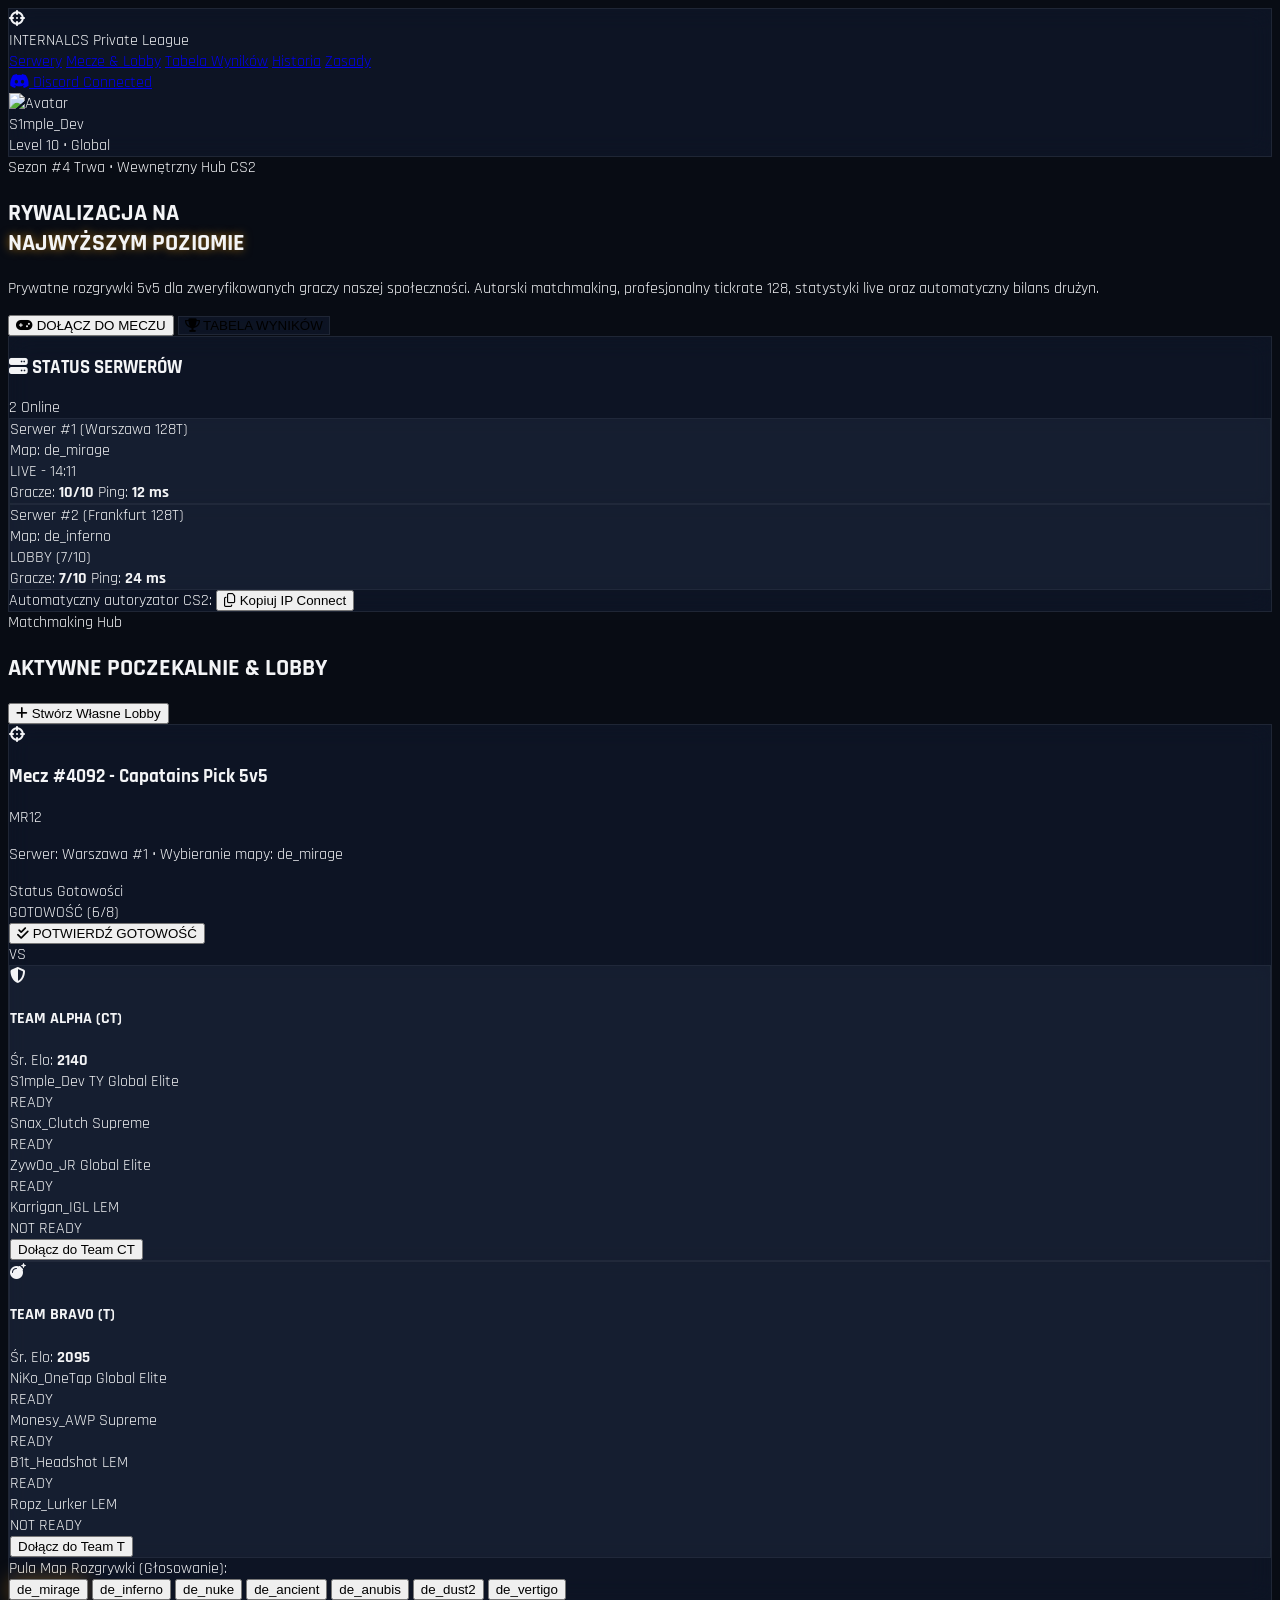
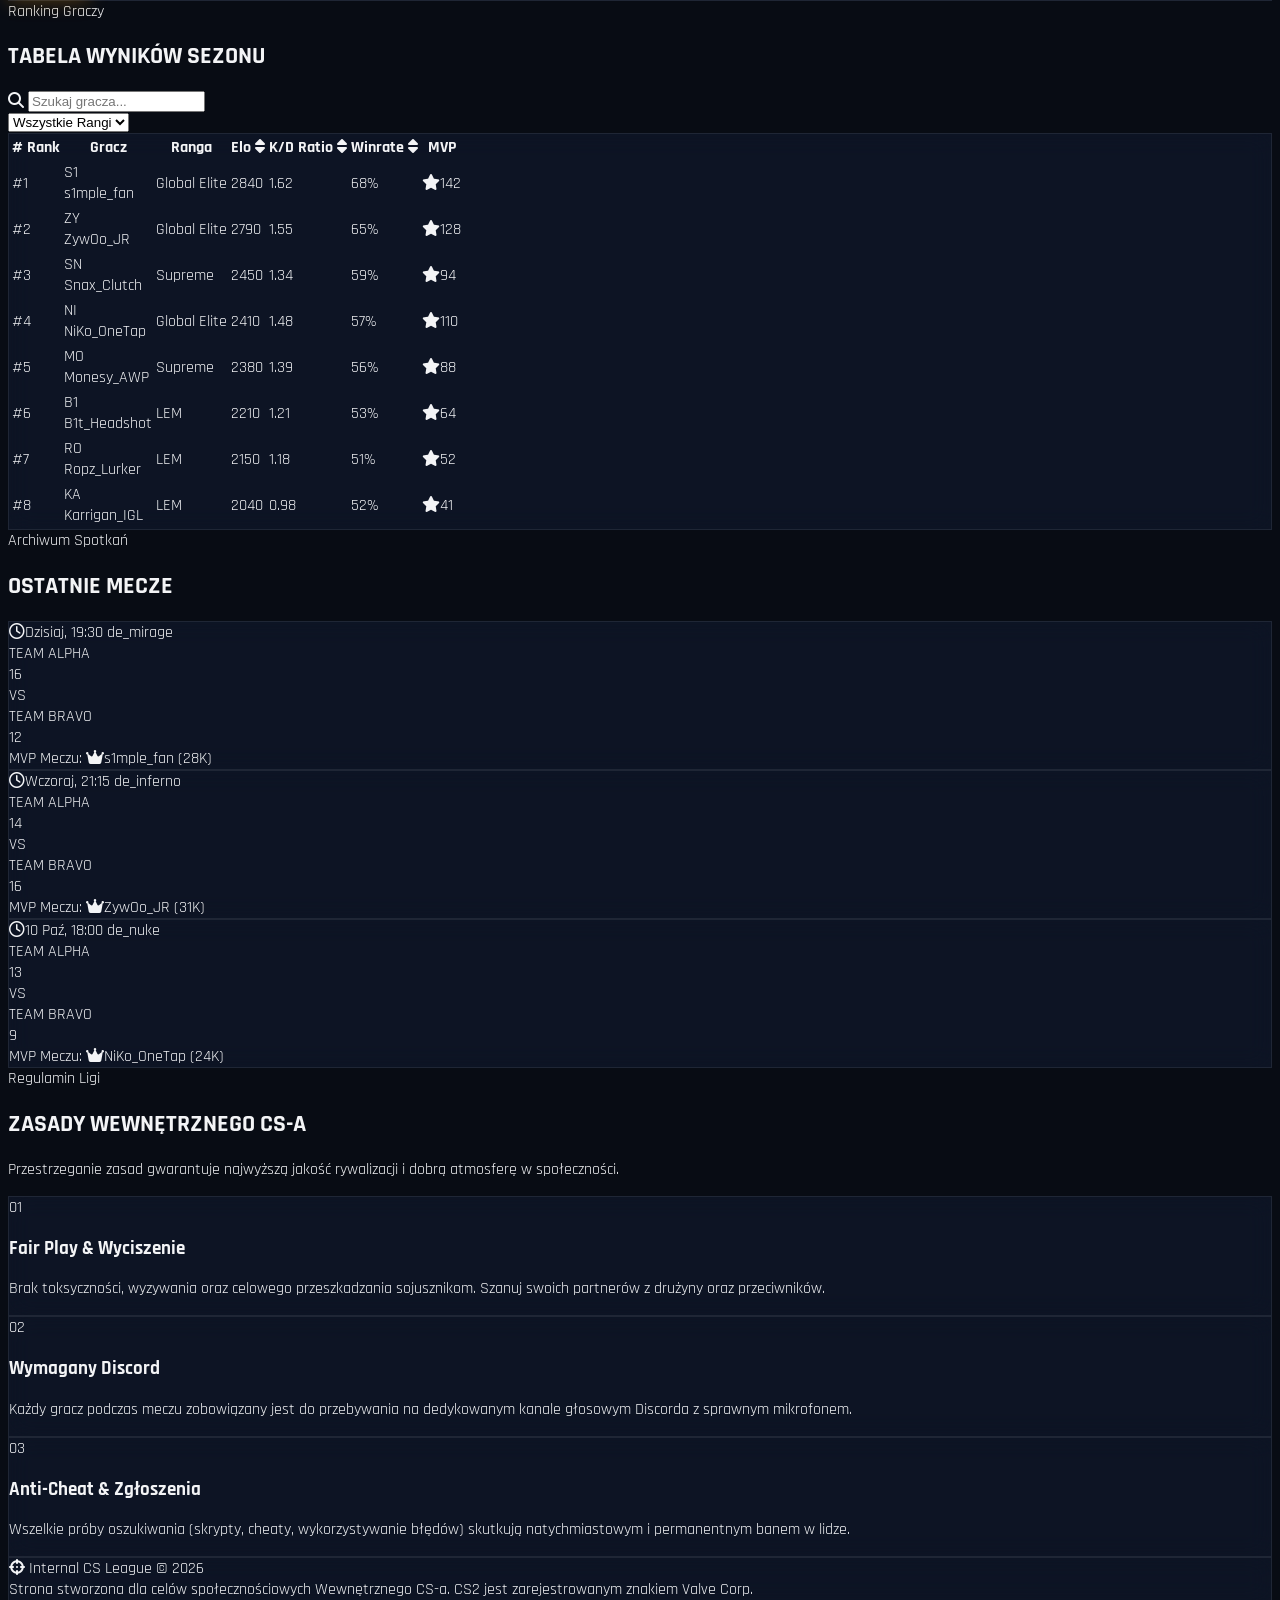
==== Test.html @ 5eb13c07 "Update print statement from 'Hello' to 'Goodbye'" ====
<!DOCTYPE html>
<html lang="pl" class="dark">
<head>
    <meta charset="UTF-8">
    <meta name="viewport" content="width=device-width, initial-scale=1.0">
    <title>Internal CS Hub | Wewnętrzne Rozgrywki CS2</title>
    <!-- Tailwind CSS CDN -->
    <script src="https://cdn.tailwindcss.com"></script>
    <!-- FontAwesome Icons -->
    <link rel="stylesheet" href="https://cdnjs.cloudflare.com/ajax/libs/font-awesome/6.4.0/css/all.min.css">
    <!-- Google Fonts: Orbitron & Rajdhani -->
    <link href="https://fonts.googleapis.com/css2?family=Orbitron:wght@500;700;900&family=Rajdhani:wght@500;600;700&display=swap" rel="stylesheet">
    
    <script>
        tailwind.config = {
            darkMode: 'class',
            theme: {
                extend: {
                    colors: {
                        cs: {
                            orange: '#f59e0b',
                            amber: '#fbbf24',
                            dark: '#0f172a',
                            panel: '#1e293b',
                            card: '#0d1322',
                            ct: '#3b82f6',
                            t: '#ef4444',
                            accent: '#06b6d4'
                        }
                    },
                    fontFamily: {
                        orbitron: ['Orbitron', 'sans-serif'],
                        rajdhani: ['Rajdhani', 'sans-serif']
                    }
                }
            }
        }
    </script>

    <style>
        body {
            font-family: 'Rajdhani', sans-serif;
            background-color: #080c14;
            color: #f3f4f6;
            overflow-x: hidden;
        }

        .glow-orange {
            box-shadow: 0 0 20px rgba(245, 158, 11, 0.35);
        }

        .glow-blue {
            box-shadow: 0 0 20px rgba(6, 182, 212, 0.35);
        }

        .text-glow-orange {
            text-shadow: 0 0 10px rgba(245, 158, 11, 0.6);
        }

        .text-glow-blue {
            text-shadow: 0 0 10px rgba(6, 182, 212, 0.6);
        }

        .glass-panel {
            background: rgba(15, 23, 42, 0.75);
            backdrop-filter: blur(12px);
            border: 1px solid rgba(255, 255, 255, 0.08);
        }

        .glass-card {
            background: rgba(30, 41, 59, 0.5);
            backdrop-filter: blur(8px);
            border: 1px solid rgba(255, 255, 255, 0.05);
        }

        /* Custom Scrollbar */
        ::-webkit-scrollbar {
            width: 8px;
        }
        ::-webkit-scrollbar-track {
            background: #080c14;
        }
        ::-webkit-scrollbar-thumb {
            background: #1e293b;
            border-radius: 4px;
        }
        ::-webkit-scrollbar-thumb:hover {
            background: #f59e0b;
        }
    </style>
</head>
<body class="min-h-screen flex flex-col justify-between selection:bg-amber-500 selection:text-black">

    <!-- NAVIGATION BAR -->
    <header class="sticky top-0 z-50 glass-panel border-b border-slate-800/80">
        <div class="max-w-7xl mx-auto px-4 sm:px-6 lg:px-8">
            <div class="flex items-center justify-between h-20">
                <!-- Logo -->
                <div class="flex items-center space-x-3 cursor-pointer" onclick="scrollToSection('hero')">
                    <div class="w-10 h-10 rounded-lg bg-gradient-to-tr from-amber-500 to-yellow-300 flex items-center justify-center shadow-lg shadow-amber-500/30">
                        <i class="fa-solid font-black text-slate-950 text-xl fa-crosshairs"></i>
                    </div>
                    <div>
                        <span class="font-orbitron font-extrabold text-2xl tracking-wider bg-gradient-to-r from-amber-400 via-orange-500 to-cyan-400 bg-clip-text text-transparent">
                            INTERNAL<span class="text-white">CS</span>
                        </span>
                        <span class="block text-xs uppercase tracking-widest text-slate-400 font-semibold -mt-1">Private League</span>
                    </div>
                </div>

                <!-- Navigation Links -->
                <nav class="hidden md:flex space-x-8 font-semibold tracking-wide text-lg">
                    <a href="#servers" class="text-slate-300 hover:text-amber-400 transition-colors duration-200">Serwery</a>
                    <a href="#lobby" class="text-slate-300 hover:text-amber-400 transition-colors duration-200">Mecze & Lobby</a>
                    <a href="#leaderboard" class="text-slate-300 hover:text-amber-400 transition-colors duration-200">Tabela Wyników</a>
                    <a href="#history" class="text-slate-300 hover:text-amber-400 transition-colors duration-200">Historia</a>
                    <a href="#rules" class="text-slate-300 hover:text-amber-400 transition-colors duration-200">Zasady</a>
                </nav>

                <!-- User Profile / Discord Status -->
                <div class="flex items-center space-x-4">
                    <a href="https://discord.com" target="_blank" class="hidden sm:flex items-center space-x-2 bg-indigo-600/30 hover:bg-indigo-600/50 text-indigo-300 border border-indigo-500/40 px-4 py-2 rounded-lg transition duration-200 font-medium text-sm">
                        <i class="fa-brands fa-discord text-lg"></i>
                        <span>Discord Connected</span>
                    </a>
                    <div id="userBadge" class="flex items-center space-x-3 bg-slate-800/80 border border-slate-700/60 rounded-lg p-1.5 pr-3">
                        <img src="https://placehold.co/100x100/1e293b/fbbf24?text=CS" alt="Avatar" class="w-8 h-8 rounded-md border border-amber-500">
                        <div class="text-xs">
                            <div class="font-bold text-white leading-tight">S1mple_Dev</div>
                            <div class="text-amber-400 text-[10px] uppercase font-bold tracking-wider">Level 10 • Global</div>
                        </div>
                    </div>
                </div>
            </div>
        </div>
    </header>

    <!-- MAIN CONTENT -->
    <main class="flex-grow">

        <!-- HERO SECTION -->
        <section id="hero" class="relative py-16 md:py-24 overflow-hidden border-b border-slate-800/50">
            <!-- Background Elements -->
            <div class="absolute inset-0 bg-[radial-gradient(ellipse_at_top,_var(--tw-gradient-stops))] from-amber-500/10 via-slate-950/80 to-slate-950 pointer-events-none"></div>
            <div class="absolute -top-24 -left-24 w-96 h-96 bg-amber-500/10 rounded-full blur-3xl pointer-events-none"></div>
            <div class="absolute top-1/2 -right-24 w-96 h-96 bg-cyan-500/10 rounded-full blur-3xl pointer-events-none"></div>

            <div class="max-w-7xl mx-auto px-4 sm:px-6 lg:px-8 relative z-10">
                <div class="grid grid-cols-1 lg:grid-cols-12 gap-12 items-center">
                    
                    <!-- Left Hero Content -->
                    <div class="lg:col-span-7 space-y-6 text-center lg:text-left">
                        <div class="inline-flex items-center space-x-2 bg-amber-500/10 border border-amber-500/30 text-amber-400 px-3.5 py-1.5 rounded-full text-xs uppercase tracking-widest font-bold">
                            <span class="w-2 h-2 rounded-full bg-amber-400 animate-ping"></span>
                            <span>Sezon #4 Trwa • Wewnętrzny Hub CS2</span>
                        </div>
                        
                        <h1 class="font-orbitron text-4xl sm:text-6xl font-black tracking-tight leading-tight">
                            RYWALIZACJA NA <br>
                            <span class="bg-gradient-to-r from-amber-400 via-orange-500 to-amber-200 bg-clip-text text-transparent text-glow-orange">NAJWYŻSZYM POZIOMIE</span>
                        </h1>
                        
                        <p class="text-slate-300 text-lg max-w-2xl font-medium leading-relaxed">
                            Prywatne rozgrywki 5v5 dla zweryfikowanych graczy naszej społeczności. Autorski matchmaking, profesjonalny tickrate 128, statystyki live oraz automatyczny bilans drużyn.
                        </p>

                        <!-- Action Buttons -->
                        <div class="flex flex-col sm:flex-row items-center justify-center lg:justify-start gap-4 pt-4">
                            <button onclick="scrollToSection('lobby')" class="w-full sm:w-auto px-8 py-4 bg-gradient-to-r from-amber-500 to-orange-600 hover:from-amber-400 hover:to-orange-500 text-slate-950 font-orbitron font-extrabold text-lg rounded-xl shadow-lg shadow-amber-500/20 transform hover:-translate-y-0.5 transition duration-200 flex items-center justify-center space-x-3">
                                <i class="fa-solid fa-gamepad"></i>
                                <span>DOŁĄCZ DO MECZU</span>
                            </button>
                            <button onclick="scrollToSection('leaderboard')" class="w-full sm:w-auto px-8 py-4 glass-panel border border-slate-700 hover:border-amber-500/50 text-white font-orbitron font-bold text-lg rounded-xl hover:bg-slate-800/80 transition duration-200 flex items-center justify-center space-x-3">
                                <i class="fa-solid fa-trophy text-amber-400"></i>
                                <span>TABELA WYNIKÓW</span>
                            </button>
                        </div>
                    </div>

                    <!-- Right Hero Stats / Live Servers Card -->
                    <div id="servers" class="lg:col-span-5">
                        <div class="glass-panel p-6 rounded-2xl border border-slate-800 shadow-2xl relative">
                            <div class="flex items-center justify-between pb-4 border-b border-slate-800 mb-6">
                                <h3 class="font-orbitron font-bold text-xl text-white flex items-center space-x-2">
                                    <i class="fa-solid fa-server text-amber-400"></i>
                                    <span>STATUS SERWERÓW</span>
                                </h3>
                                <span class="bg-emerald-500/10 border border-emerald-500/30 text-emerald-400 text-xs px-2.5 py-1 rounded-md font-bold uppercase tracking-wider flex items-center gap-1.5">
                                    <span class="w-1.5 h-1.5 bg-emerald-400 rounded-full animate-pulse"></span> 2 Online
                                </span>
                            </div>

                            <!-- Server Cards List -->
                            <div class="space-y-4">
                                <!-- Server 1 -->
                                <div class="glass-card p-4 rounded-xl border border-slate-800 hover:border-amber-500/30 transition duration-200">
                                    <div class="flex justify-between items-start mb-2">
                                        <div>
                                            <div class="font-bold text-white text-base">Serwer #1 (Warszawa 128T)</div>
                                            <div class="text-xs text-slate-400">Map: <span class="text-amber-400 font-semibold">de_mirage</span></div>
                                        </div>
                                        <span class="text-xs font-bold px-2.5 py-1 rounded bg-emerald-500/20 text-emerald-300 border border-emerald-500/30">
                                            LIVE - 14:11
                                        </span>
                                    </div>
                                    <div class="w-full bg-slate-950 rounded-full h-2 mb-2 overflow-hidden border border-slate-800">
                                        <div class="bg-amber-500 h-2 rounded-full w-full"></div>
                                    </div>
                                    <div class="flex justify-between text-xs text-slate-400">
                                        <span>Gracze: <strong class="text-white">10/10</strong></span>
                                        <span>Ping: <strong class="text-emerald-400">12 ms</strong></span>
                                    </div>
                                </div>

                                <!-- Server 2 -->
                                <div class="glass-card p-4 rounded-xl border border-slate-800 hover:border-cyan-500/30 transition duration-200">
                                    <div class="flex justify-between items-start mb-2">
                                        <div>
                                            <div class="font-bold text-white text-base">Serwer #2 (Frankfurt 128T)</div>
                                            <div class="text-xs text-slate-400">Map: <span class="text-cyan-400 font-semibold">de_inferno</span></div>
                                        </div>
                                        <span class="text-xs font-bold px-2.5 py-1 rounded bg-amber-500/20 text-amber-300 border border-amber-500/30 animate-pulse">
                                            LOBBY (7/10)
                                        </span>
                                    </div>
                                    <div class="w-full bg-slate-950 rounded-full h-2 mb-2 overflow-hidden border border-slate-800">
                                        <div class="bg-cyan-500 h-2 rounded-full w-[70%]"></div>
                                    </div>
                                    <div class="flex justify-between text-xs text-slate-400">
                                        <span>Gracze: <strong class="text-white">7/10</strong></span>
                                        <span>Ping: <strong class="text-emerald-400">24 ms</strong></span>
                                    </div>
                                </div>
                            </div>

                            <!-- Server IP Quick Connect -->
                            <div class="mt-6 pt-4 border-t border-slate-800 flex items-center justify-between text-xs text-slate-400">
                                <span>Automatyczny autoryzator CS2:</span>
                                <button onclick="copyToClipboard('connect cs.internal-hub.pl:27015')" class="text-amber-400 hover:text-amber-300 font-bold flex items-center gap-1 transition">
                                    <i class="fa-regular fa-copy"></i> Kopiuj IP Connect
                                </button>
                            </div>
                        </div>
                    </div>

                </div>
            </div>
        </section>

        <!-- LOBBY & MATCHMAKING SECTION -->
        <section id="lobby" class="py-16 bg-slate-950/60 border-b border-slate-800/60">
            <div class="max-w-7xl mx-auto px-4 sm:px-6 lg:px-8">
                
                <div class="flex flex-col md:flex-row md:items-end justify-between mb-8">
                    <div>
                        <div class="text-amber-400 font-bold text-sm tracking-widest uppercase mb-1">Matchmaking Hub</div>
                        <h2 class="font-orbitron text-3xl sm:text-4xl font-extrabold text-white">AKTYWNE POCZEKALNIE & LOBBY</h2>
                    </div>
                    <div class="mt-4 md:mt-0 flex space-x-3">
                        <button onclick="createNewLobby()" class="px-4 py-2.5 bg-slate-800 hover:bg-slate-700 text-amber-400 font-bold rounded-lg border border-amber-500/30 transition text-sm flex items-center space-x-2">
                            <i class="fa-solid fa-plus"></i>
                            <span>Stwórz Własne Lobby</span>
                        </button>
                    </div>
                </div>

                <!-- MAIN LOBBY CARD SIMULATOR -->
                <div class="glass-panel rounded-2xl border border-slate-800 p-6 shadow-2xl relative overflow-hidden">
                    <!-- Top Info bar -->
                    <div class="flex flex-wrap items-center justify-between gap-4 pb-6 border-b border-slate-800">
                        <div class="flex items-center space-x-4">
                            <div class="bg-amber-500/20 text-amber-400 p-3 rounded-xl border border-amber-500/30">
                                <i class="fa-solid fa-crosshairs text-2xl"></i>
                            </div>
                            <div>
                                <div class="flex items-center gap-2">
                                    <h3 class="font-orbitron font-bold text-xl text-white">Mecz #4092 - Capatains Pick 5v5</h3>
                                    <span class="bg-slate-800 text-slate-300 text-xs px-2.5 py-0.5 rounded font-semibold border border-slate-700">MR12</span>
                                </div>
                                <p class="text-xs text-slate-400">Serwer: <span class="text-white">Warszawa #1</span> • Wybieranie mapy: <span id="selectedMapText" class="text-amber-400 font-bold">de_mirage</span></p>
                            </div>
                        </div>

                        <!-- Status & Controls -->
                        <div class="flex items-center space-x-4">
                            <div class="text-right">
                                <div class="text-xs text-slate-400 uppercase font-bold tracking-wider">Status Gotowości</div>
                                <div id="lobbyStatusText" class="font-orbitron text-amber-400 font-bold text-lg">OCZEKIWANIE (8/10)</div>
                            </div>
                            <button id="readyBtn" onclick="toggleReadyStatus()" class="px-6 py-3 bg-gradient-to-r from-emerald-500 to-teal-600 hover:from-emerald-400 hover:to-teal-500 text-slate-950 font-orbitron font-extrabold rounded-xl shadow-lg transition duration-200 flex items-center space-x-2">
                                <i class="fa-solid fa-check-double"></i>
                                <span id="readyBtnText">POTWIERDŹ GOTOWOŚĆ</span>
                            </button>
                        </div>
                    </div>

                    <!-- TEAMS DISPLAY GRID -->
                    <div class="grid grid-cols-1 md:grid-cols-2 gap-8 my-8 relative">
                        <!-- VS Badge Middle -->
                        <div class="hidden md:flex absolute top-1/2 left-1/2 -translate-x-1/2 -translate-y-1/2 w-12 h-12 bg-slate-900 border-2 border-amber-500/50 rounded-full items-center justify-center font-orbitron font-black text-amber-400 text-sm shadow-xl z-10">
                            VS
                        </div>

                        <!-- TEAM COUNTER-TERRORISTS (CT) -->
                        <div class="glass-card p-5 rounded-xl border border-blue-500/20 bg-gradient-to-b from-blue-950/20 to-transparent">
                            <div class="flex justify-between items-center pb-3 border-b border-blue-500/20 mb-4">
                                <div class="flex items-center space-x-2">
                                    <i class="fa-solid fa-shield-halved text-blue-400 text-xl"></i>
                                    <h4 class="font-orbitron font-bold text-lg text-blue-400">TEAM ALPHA (CT)</h4>
                                </div>
                                <span class="text-xs font-bold text-slate-400">Śr. Elo: <strong class="text-white">2140</strong></span>
                            </div>

                            <!-- CT Player Slot List -->
                            <div id="ctPlayerList" class="space-y-2.5">
                                <!-- Dynamic Players inserted via JS -->
                            </div>

                            <button onclick="joinTeam('CT')" class="w-full mt-4 py-2 bg-blue-600/20 hover:bg-blue-600/30 text-blue-300 border border-blue-500/40 rounded-lg font-bold text-xs uppercase tracking-wider transition">
                                Dołącz do Team CT
                            </button>
                        </div>

                        <!-- TEAM TERRORISTS (T) -->
                        <div class="glass-card p-5 rounded-xl border border-red-500/20 bg-gradient-to-b from-red-950/20 to-transparent">
                            <div class="flex justify-between items-center pb-3 border-b border-red-500/20 mb-4">
                                <div class="flex items-center space-x-2">
                                    <i class="fa-solid fa-bomb text-red-400 text-xl"></i>
                                    <h4 class="font-orbitron font-bold text-lg text-red-400">TEAM BRAVO (T)</h4>
                                </div>
                                <span class="text-xs font-bold text-slate-400">Śr. Elo: <strong class="text-white">2095</strong></span>
                            </div>

                            <!-- T Player Slot List -->
                            <div id="tPlayerList" class="space-y-2.5">
                                <!-- Dynamic Players inserted via JS -->
                            </div>

                            <button onclick="joinTeam('T')" class="w-full mt-4 py-2 bg-red-600/20 hover:bg-red-600/30 text-red-300 border border-red-500/40 rounded-lg font-bold text-xs uppercase tracking-wider transition">
                                Dołącz do Team T
                            </button>
                        </div>
                    </div>

                    <!-- MAP BAN / SELECTION STRIP -->
                    <div class="bg-slate-900/80 rounded-xl p-4 border border-slate-800">
                        <div class="text-xs font-bold text-slate-400 uppercase tracking-wider mb-3">Pula Map Rozgrywki (Głosowanie):</div>
                        <div class="grid grid-cols-2 sm:grid-cols-4 md:grid-cols-7 gap-2" id="mapPoolContainer">
                            <!-- Map items dynamically clickable -->
                        </div>
                    </div>
                </div>

            </div>
        </section>

        <!-- LEADERBOARD SECTION -->
        <section id="leaderboard" class="py-16 border-b border-slate-800/60">
            <div class="max-w-7xl mx-auto px-4 sm:px-6 lg:px-8">
                
                <div class="flex flex-col md:flex-row md:items-end justify-between mb-8">
                    <div>
                        <div class="text-amber-400 font-bold text-sm tracking-widest uppercase mb-1">Ranking Graczy</div>
                        <h2 class="font-orbitron text-3xl sm:text-4xl font-extrabold text-white">TABELA WYNIKÓW SEZONU</h2>
                    </div>
                    
                    <!-- Search & Filters -->
                    <div class="mt-4 md:mt-0 flex flex-col sm:flex-row gap-3">
                        <div class="relative">
                            <i class="fa-solid fa-magnifying-glass absolute left-3.5 top-1/2 -translate-y-1/2 text-slate-400"></i>
                            <input type="text" id="playerSearch" oninput="filterLeaderboard()" placeholder="Szukaj gracza..." class="bg-slate-900 border border-slate-700 focus:border-amber-500 text-white text-sm rounded-lg pl-10 pr-4 py-2.5 outline-none w-full sm:w-64 transition">
                        </div>
                        <select id="rankFilter" onchange="filterLeaderboard()" class="bg-slate-900 border border-slate-700 text-slate-300 text-sm rounded-lg px-4 py-2.5 outline-none focus:border-amber-500">
                            <option value="ALL">Wszystkie Rangi</option>
                            <option value="Global Elite">Global Elite</option>
                            <option value="Supreme">Supreme</option>
                            <option value="LEM">LEM</option>
                        </select>
                    </div>
                </div>

                <!-- LEADERBOARD TABLE -->
                <div class="glass-panel rounded-2xl border border-slate-800 overflow-hidden shadow-xl">
                    <div class="overflow-x-auto">
                        <table class="w-full text-left border-collapse">
                            <thead>
                                <tr class="bg-slate-900/90 border-b border-slate-800 text-xs uppercase font-orbitron text-slate-400 tracking-wider">
                                    <th class="py-4 px-6"># Rank</th>
                                    <th class="py-4 px-6">Gracz</th>
                                    <th class="py-4 px-6 text-center">Ranga</th>
                                    <th class="py-4 px-6 text-center cursor-pointer hover:text-amber-400 transition" onclick="sortLeaderboard('elo')">
                                        Elo <i class="fa-solid fa-sort text-xs"></i>
                                    </th>
                                    <th class="py-4 px-6 text-center cursor-pointer hover:text-amber-400 transition" onclick="sortLeaderboard('kd')">
                                        K/D Ratio <i class="fa-solid fa-sort text-xs"></i>
                                    </th>
                                    <th class="py-4 px-6 text-center cursor-pointer hover:text-amber-400 transition" onclick="sortLeaderboard('winrate')">
                                        Winrate <i class="fa-solid fa-sort text-xs"></i>
                                    </th>
                                    <th class="py-4 px-6 text-center">MVP</th>
                                </tr>
                            </thead>
                            <tbody id="leaderboardBody" class="divide-y divide-slate-800/60 text-sm font-medium">
                                <!-- Populated dynamically by JS -->
                            </tbody>
                        </table>
                    </div>
                </div>

            </div>
        </section>

        <!-- MATCH HISTORY SECTION -->
        <section id="history" class="py-16 bg-slate-950/60 border-b border-slate-800/60">
            <div class="max-w-7xl mx-auto px-4 sm:px-6 lg:px-8">
                
                <div class="mb-8">
                    <div class="text-amber-400 font-bold text-sm tracking-widest uppercase mb-1">Archiwum Spotkań</div>
                    <h2 class="font-orbitron text-3xl sm:text-4xl font-extrabold text-white">OSTATNIE MECZE</h2>
                </div>

                <!-- Match Cards Grid -->
                <div class="grid grid-cols-1 md:grid-cols-3 gap-6" id="matchHistoryContainer">
                    <!-- Populated dynamically via JS -->
                </div>

            </div>
        </section>

        <!-- RULES SECTION -->
        <section id="rules" class="py-16">
            <div class="max-w-7xl mx-auto px-4 sm:px-6 lg:px-8">
                
                <div class="text-center max-w-3xl mx-auto mb-12">
                    <div class="text-amber-400 font-bold text-sm tracking-widest uppercase mb-1">Regulamin Ligi</div>
                    <h2 class="font-orbitron text-3xl sm:text-4xl font-extrabold text-white mb-4">ZASADY WEWNĘTRZNEGO CS-A</h2>
                    <p class="text-slate-400">Przestrzeganie zasad gwarantuje najwyższą jakość rywalizacji i dobrą atmosferę w społeczności.</p>
                </div>

                <div class="grid grid-cols-1 md:grid-cols-3 gap-6">
                    <!-- Rule 1 -->
                    <div class="glass-panel p-6 rounded-2xl border border-slate-800 hover:border-amber-500/30 transition">
                        <div class="w-12 h-12 bg-amber-500/10 border border-amber-500/30 rounded-xl flex items-center justify-center text-amber-400 text-xl font-bold mb-4">
                            01
                        </div>
                        <h3 class="font-orbitron font-bold text-lg text-white mb-2">Fair Play & Wyciszenie</h3>
                        <p class="text-slate-400 text-sm leading-relaxed">
                            Brak toksyczności, wyzywania oraz celowego przeszkadzania sojusznikom. Szanuj swoich partnerów z drużyny oraz przeciwników.
                        </p>
                    </div>

                    <!-- Rule 2 -->
                    <div class="glass-panel p-6 rounded-2xl border border-slate-800 hover:border-amber-500/30 transition">
                        <div class="w-12 h-12 bg-amber-500/10 border border-amber-500/30 rounded-xl flex items-center justify-center text-amber-400 text-xl font-bold mb-4">
                            02
                        </div>
                        <h3 class="font-orbitron font-bold text-lg text-white mb-2">Wymagany Discord</h3>
                        <p class="text-slate-400 text-sm leading-relaxed">
                            Każdy gracz podczas meczu zobowiązany jest do przebywania na dedykowanym kanale głosowym Discorda z sprawnym mikrofonem.
                        </p>
                    </div>

                    <!-- Rule 3 -->
                    <div class="glass-panel p-6 rounded-2xl border border-slate-800 hover:border-amber-500/30 transition">
                        <div class="w-12 h-12 bg-amber-500/10 border border-amber-500/30 rounded-xl flex items-center justify-center text-amber-400 text-xl font-bold mb-4">
                            03
                        </div>
                        <h3 class="font-orbitron font-bold text-lg text-white mb-2">Anti-Cheat & Zgłoszenia</h3>
                        <p class="text-slate-400 text-sm leading-relaxed">
                            Wszelkie próby oszukiwania (skrypty, cheaty, wykorzystywanie błędów) skutkują natychmiastowym i permanentnym banem w lidze.
                        </p>
                    </div>
                </div>

            </div>
        </section>

    </main>

    <!-- FOOTER -->
    <footer class="glass-panel border-t border-slate-800/80 py-8">
        <div class="max-w-7xl mx-auto px-4 sm:px-6 lg:px-8 flex flex-col sm:flex-row items-center justify-between gap-4">
            <div class="flex items-center space-x-2">
                <i class="fa-solid fa-crosshairs text-amber-400"></i>
                <span class="font-orbitron font-bold text-slate-300">Internal CS League &copy; 2026</span>
            </div>
            <div class="text-xs text-slate-500">
                Strona stworzona dla celów społecznościowych Wewnętrznego CS-a. CS2 jest zarejestrowanym znakiem Valve Corp.
            </div>
        </div>
    </footer>

    <!-- TOAST NOTIFICATION BOX -->
    <div id="toast" class="fixed bottom-6 right-6 z-50 transform translate-y-20 opacity-0 transition-all duration-300 pointer-events-none">
        <div class="glass-panel border border-amber-500/40 bg-slate-900 text-white px-5 py-3 rounded-xl shadow-2xl flex items-center space-x-3">
            <i id="toastIcon" class="fa-solid fa-circle-info text-amber-400 text-lg"></i>
            <span id="toastMsg" class="font-medium text-sm">Powiadomienie systemowe</span>
        </div>
    </div>

    <!-- JAVASCRIPT LOGIC -->
    <script>
        // Mock State Data
        const leaderboardData = [
            { id: 1, name: "s1mple_fan", rank: "Global Elite", elo: 2840, kd: 1.62, winrate: "68%", mvps: 142 },
            { id: 2, name: "ZywOo_JR", rank: "Global Elite", elo: 2790, kd: 1.55, winrate: "65%", mvps: 128 },
            { id: 3, name: "Snax_Clutch", rank: "Supreme", elo: 2450, kd: 1.34, winrate: "59%", mvps: 94 },
            { id: 4, name: "NiKo_OneTap", rank: "Global Elite", elo: 2410, kd: 1.48, winrate: "57%", mvps: 110 },
            { id: 5, name: "Monesy_AWP", rank: "Supreme", elo: 2380, kd: 1.39, winrate: "56%", mvps: 88 },
            { id: 6, name: "B1t_Headshot", rank: "LEM", elo: 2210, kd: 1.21, winrate: "53%", mvps: 64 },
            { id: 7, name: "Ropz_Lurker", rank: "LEM", elo: 2150, kd: 1.18, winrate: "51%", mvps: 52 },
            { id: 8, name: "Karrigan_IGL", rank: "LEM", elo: 2040, kd: 0.98, winrate: "52%", mvps: 41 }
        ];

        let ctPlayers = [
            { name: "S1mple_Dev", rank: "Global Elite", ready: true, isYou: true },
            { name: "Snax_Clutch", rank: "Supreme", ready: true, isYou: false },
            { name: "ZywOo_JR", rank: "Global Elite", ready: true, isYou: false },
            { name: "Karrigan_IGL", rank: "LEM", ready: false, isYou: false }
        ];

        let tPlayers = [
            { name: "NiKo_OneTap", rank: "Global Elite", ready: true, isYou: false },
            { name: "Monesy_AWP", rank: "Supreme", ready: true, isYou: false },
            { name: "B1t_Headshot", rank: "LEM", ready: true, isYou: false },
            { name: "Ropz_Lurker", rank: "LEM", ready: false, isYou: false }
        ];

        const mapPool = [
            { name: "de_mirage", active: true },
            { name: "de_inferno", active: false },
            { name: "de_nuke", active: false },
            { name: "de_ancient", active: false },
            { name: "de_anubis", active: false },
            { name: "de_dust2", active: false },
            { name: "de_vertigo", active: false }
        ];

        const matchHistoryData = [
            { id: 101, map: "de_mirage", score: "16 : 12", winner: "CT", mvp: "s1mple_fan (28K)", date: "Dzisiaj, 19:30" },
            { id: 102, map: "de_inferno", score: "14 : 16", winner: "T", mvp: "ZywOo_JR (31K)", date: "Wczoraj, 21:15" },
            { id: 103, map: "de_nuke", score: "13 : 9", winner: "CT", mvp: "NiKo_OneTap (24K)", date: "10 Paź, 18:00" }
        ];

        let userIsReady = false;

        // On DOM Content Loaded
        document.addEventListener('DOMContentLoaded', () => {
            renderLobby();
            renderLeaderboard(leaderboardData);
            renderMapPool();
            renderMatchHistory();
        });

        // Smooth Scroll
        function scrollToSection(id) {
            document.getElementById(id)?.scrollIntoView({ behavior: 'smooth' });
        }

        // Copy Text Helper
        function copyToClipboard(text) {
            document.execCommand('copy');
            showToast(`Skopiowano polecenie: "${text}"`, 'fa-clipboard-check');
        }

        // Show Toast Function
        function showToast(message, iconClass = 'fa-circle-info') {
            const toast = document.getElementById('toast');
            const toastMsg = document.getElementById('toastMsg');
            const toastIcon = document.getElementById('toastIcon');

            toastMsg.innerText = message;
            toastIcon.className = `fa-solid ${iconClass} text-amber-400 text-lg`;

            toast.classList.remove('translate-y-20', 'opacity-0');
            toast.classList.add('translate-y-0', 'opacity-100');

            setTimeout(() => {
                toast.classList.remove('translate-y-0', 'opacity-100');
                toast.classList.add('translate-y-20', 'opacity-0');
            }, 3000);
        }

        // Render Players in Lobby
        function renderLobby() {
            const ctList = document.getElementById('ctPlayerList');
            const tList = document.getElementById('tPlayerList');

            ctList.innerHTML = ctPlayers.map(p => createPlayerRowHTML(p, 'CT')).join('');
            tList.innerHTML = tPlayers.map(p => createPlayerRowHTML(p, 'T')).join('');

            // Update status
            const totalReady = [...ctPlayers, ...tPlayers].filter(p => p.ready).length;
            const totalPlayers = ctPlayers.length + tPlayers.length;
            document.getElementById('lobbyStatusText').innerText = `GOTOWOŚĆ (${totalReady}/${totalPlayers})`;
        }

        function createPlayerRowHTML(player, team) {
            const readyBg = player.ready ? 'bg-emerald-500/20 text-emerald-400 border-emerald-500/30' : 'bg-slate-800 text-slate-500 border-slate-700';
            const readyText = player.ready ? 'READY' : 'NOT READY';
            const badgeColor = team === 'CT' ? 'border-blue-500/40' : 'border-red-500/40';

            return `
                <div class="flex items-center justify-between p-2.5 rounded-lg bg-slate-900/80 border ${badgeColor}">
                    <div class="flex items-center space-x-3">
                        <div class="w-2 h-2 rounded-full ${player.ready ? 'bg-emerald-400' : 'bg-slate-600'}"></div>
                        <div>
                            <span class="font-bold text-sm text-white flex items-center gap-1.5">
                                ${player.name}
                                ${player.isYou ? '<span class="text-[10px] bg-amber-500/20 text-amber-400 px-1.5 rounded border border-amber-500/30">TY</span>' : ''}
                            </span>
                            <span class="text-[11px] text-slate-400 block">${player.rank}</span>
                        </div>
                    </div>
                    <span class="text-[10px] font-orbitron font-bold px-2 py-0.5 rounded border ${readyBg}">
                        ${readyText}
                    </span>
                </div>
            `;
        }

        // Join Specific Team
        function joinTeam(team) {
            const userIndexCT = ctPlayers.findIndex(p => p.isYou);
            const userIndexT = tPlayers.findIndex(p => p.isYou);

            if (team === 'CT' && userIndexT !== -1) {
                const [you] = tPlayers.splice(userIndexT, 1);
                ctPlayers.push(you);
                showToast("Dołączono do Drużyny CT!", "fa-shield-halved");
            } else if (team === 'T' && userIndexCT !== -1) {
                const [you] = ctPlayers.splice(userIndexCT, 1);
                tPlayers.push(you);
                showToast("Dołączono do Drużyny T!", "fa-bomb");
            }
            renderLobby();
        }

        // Toggle Ready Status
        function toggleReadyStatus() {
            userIsReady = !userIsReady;
            
            const btn = document.getElementById('readyBtn');
            const btnText = document.getElementById('readyBtnText');

            [...ctPlayers, ...tPlayers].forEach(p => {
                if (p.isYou) p.ready = userIsReady;
            });

            if (userIsReady) {
                btn.className = "px-6 py-3 bg-gradient-to-r from-amber-500 to-orange-500 text-slate-950 font-orbitron font-extrabold rounded-xl shadow-lg transition duration-200 flex items-center space-x-2";
                btnText.innerText = "COFNIJ GOTOWOŚĆ";
                showToast("Oznaczono jako GOTOWY do gry!", "fa-check");
            } else {
                btn.className = "px-6 py-3 bg-gradient-to-r from-emerald-500 to-teal-600 text-slate-950 font-orbitron font-extrabold rounded-xl shadow-lg transition duration-200 flex items-center space-x-2";
                btnText.innerText = "POTWIERDŹ GOTOWOŚĆ";
                showToast("Anulowano status gotowości.", "fa-xmark");
            }

            renderLobby();
        }

        // Render Map Pool
        function renderMapPool() {
            const container = document.getElementById('mapPoolContainer');
            container.innerHTML = mapPool.map((m, idx) => `
                <button onclick="selectMap(${idx})" class="p-2 rounded-lg text-center font-orbitron text-xs font-bold transition border ${m.active ? 'bg-amber-500/20 text-amber-300 border-amber-500/50 glow-orange' : 'bg-slate-950 text-slate-400 border-slate-800 hover:border-slate-700'}">
                    ${m.name}
                </button>
            `).join('');
        }

        function selectMap(index) {
            mapPool.forEach((m, i) => m.active = i === index);
            document.getElementById('selectedMapText').innerText = mapPool[index].name;
            renderMapPool();
            showToast(`Wybór mapy zmieniony na: ${mapPool[index].name}`, 'fa-map');
        }

        function createNewLobby() {
            showToast("Utworzono nową poczekalnię meczową!", "fa-plus");
        }

        // Render Leaderboard Table
        function renderLeaderboard(data) {
            const tbody = document.getElementById('leaderboardBody');
            tbody.innerHTML = data.map((player, index) => {
                let rankBadgeClass = "text-slate-300";
                if (index === 0) rankBadgeClass = "text-amber-400 font-bold";
                else if (index === 1) rankBadgeClass = "text-slate-300 font-bold";
                else if (index === 2) rankBadgeClass = "text-orange-400 font-bold";

                return `
                    <tr class="hover:bg-slate-800/40 transition duration-150">
                        <td class="py-4 px-6 font-orbitron ${rankBadgeClass}">
                            #${index + 1}
                        </td>
                        <td class="py-4 px-6 flex items-center space-x-3">
                            <div class="w-8 h-8 rounded-full bg-slate-800 border border-slate-700 flex items-center justify-center font-bold text-xs text-amber-400">
                                ${player.name.substring(0,2).toUpperCase()}
                            </div>
                            <span class="font-bold text-white">${player.name}</span>
                        </td>
                        <td class="py-4 px-6 text-center">
                            <span class="bg-slate-800 border border-slate-700 text-xs px-2.5 py-1 rounded text-slate-300 font-semibold">
                                ${player.rank}
                            </span>
                        </td>
                        <td class="py-4 px-6 text-center font-orbitron font-bold text-amber-400">${player.elo}</td>
                        <td class="py-4 px-6 text-center font-semibold ${player.kd >= 1.3 ? 'text-emerald-400' : 'text-slate-300'}">${player.kd}</td>
                        <td class="py-4 px-6 text-center text-slate-300">${player.winrate}</td>
                        <td class="py-4 px-6 text-center font-bold text-amber-300"><i class="fa-solid fa-star text-xs text-amber-400 mr-1"></i>${player.mvps}</td>
                    </tr>
                `;
            }).join('');
        }

        // Filter Leaderboard
        function filterLeaderboard() {
            const query = document.getElementById('playerSearch').value.toLowerCase();
            const rank = document.getElementById('rankFilter').value;

            const filtered = leaderboardData.filter(p => {
                const matchesName = p.name.toLowerCase().includes(query);
                const matchesRank = rank === 'ALL' || p.rank === rank;
                return matchesName && matchesRank;
            });

            renderLeaderboard(filtered);
        }

        // Sort Leaderboard
        let currentSort = { field: 'elo', asc: false };
        function sortLeaderboard(field) {
            currentSort.asc = currentSort.field === field ? !currentSort.asc : false;
            currentSort.field = field;

            leaderboardData.sort((a, b) => {
                let valA = a[field];
                let valB = b[field];

                if (field === 'winrate') {
                    valA = parseInt(valA);
                    valB = parseInt(valB);
                }

                if (valA < valB) return currentSort.asc ? -1 : 1;
                if (valA > valB) return currentSort.asc ? 1 : -1;
                return 0;
            });

            filterLeaderboard();
        }

        // Render Match History
        function renderMatchHistory() {
            const container = document.getElementById('matchHistoryContainer');
            container.innerHTML = matchHistoryData.map(m => `
                <div class="glass-panel p-5 rounded-2xl border border-slate-800 hover:border-slate-700 transition">
                    <div class="flex justify-between items-center mb-3 text-xs text-slate-400">
                        <span><i class="fa-regular fa-clock mr-1"></i>${m.date}</span>
                        <span class="font-bold text-amber-400 uppercase">${m.map}</span>
                    </div>

                    <div class="flex items-center justify-between py-3 my-2 border-y border-slate-800">
                        <div class="text-center flex-1">
                            <div class="text-xs text-blue-400 font-bold uppercase mb-1">TEAM ALPHA</div>
                            <div class="font-orbitron text-2xl font-black ${m.winner === 'CT' ? 'text-emerald-400' : 'text-slate-400'}">
                                ${m.score.split(':')[0]}
                            </div>
                        </div>

                        <div class="text-xs font-orbitron text-slate-500 px-2 font-bold">VS</div>

                        <div class="text-center flex-1">
                            <div class="text-xs text-red-400 font-bold uppercase mb-1">TEAM BRAVO</div>
                            <div class="font-orbitron text-2xl font-black ${m.winner === 'T' ? 'text-emerald-400' : 'text-slate-400'}">
                                ${m.score.split(':')[1]}
                            </div>
                        </div>
                    </div>

                    <div class="mt-3 flex items-center justify-between text-xs">
                        <span class="text-slate-400">MVP Meczu:</span>
                        <span class="font-bold text-amber-300"><i class="fa-solid fa-crown text-amber-400 mr-1"></i>${m.mvp}</span>
                    </div>
                </div>
            `).join('');
        }
    </script>
</body>
</html>
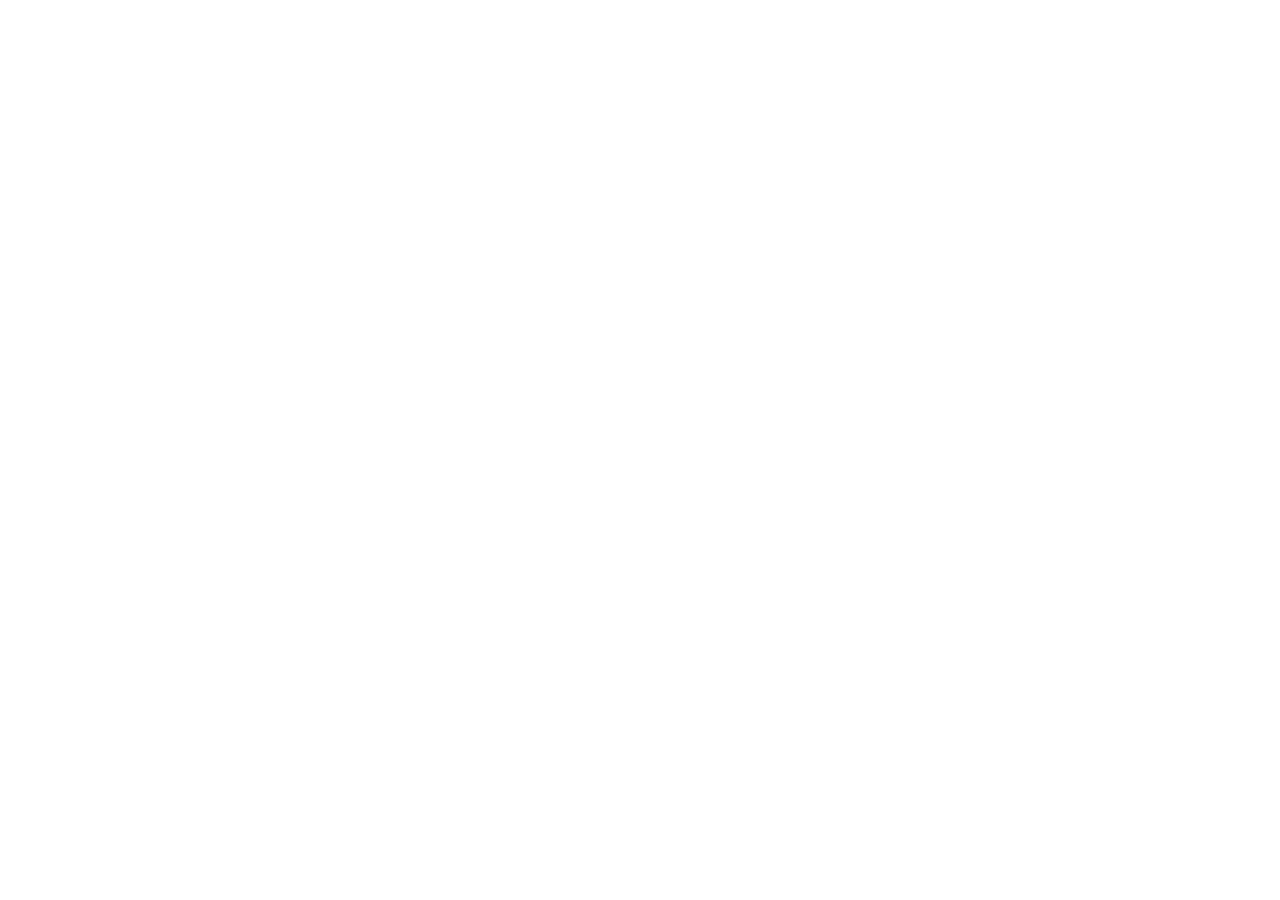
==== commit c521d567: "Clean up Test.html by removing CSS styles Removed unused CSS styles from the HTML file." ====
--- a/Test.html
+++ b/Test.html
@@ -5,7 +5,7 @@
     <meta name="viewport" content="width=device-width, initial-scale=1.0">
     <title>Internal CS Hub | Wewnętrzne Rozgrywki CS2</title>
     <!-- Tailwind CSS CDN -->
-    <script src="https://cdn.tailwindcss.com"></script>
+  
     <!-- FontAwesome Icons -->
     <link rel="stylesheet" href="https://cdnjs.cloudflare.com/ajax/libs/font-awesome/6.4.0/css/all.min.css">
     <!-- Google Fonts: Orbitron & Rajdhani -->
@@ -35,40 +35,7 @@
                 }
             }
         }
-    </script>
-
-    <style>
-        body {
-            font-family: 'Rajdhani', sans-serif;
-            background-color: #080c14;
-            color: #f3f4f6;
-            overflow-x: hidden;
-        }
-
-        .glow-orange {
-            box-shadow: 0 0 20px rgba(245, 158, 11, 0.35);
-        }
-
-        .glow-blue {
-            box-shadow: 0 0 20px rgba(6, 182, 212, 0.35);
-        }
-
-        .text-glow-orange {
-            text-shadow: 0 0 10px rgba(245, 158, 11, 0.6);
-        }
-
-        .text-glow-blue {
-            text-shadow: 0 0 10px rgba(6, 182, 212, 0.6);
-        }
-
-        .glass-panel {
-            background: rgba(15, 23, 42, 0.75);
-            backdrop-filter: blur(12px);
-            border: 1px solid rgba(255, 255, 255, 0.08);
-        }
-
-        .glass-card {
-            background: rgba(30, 41, 59, 0.5);
+    <
             backdrop-filter: blur(8px);
             border: 1px solid rgba(255, 255, 255, 0.05);
         }
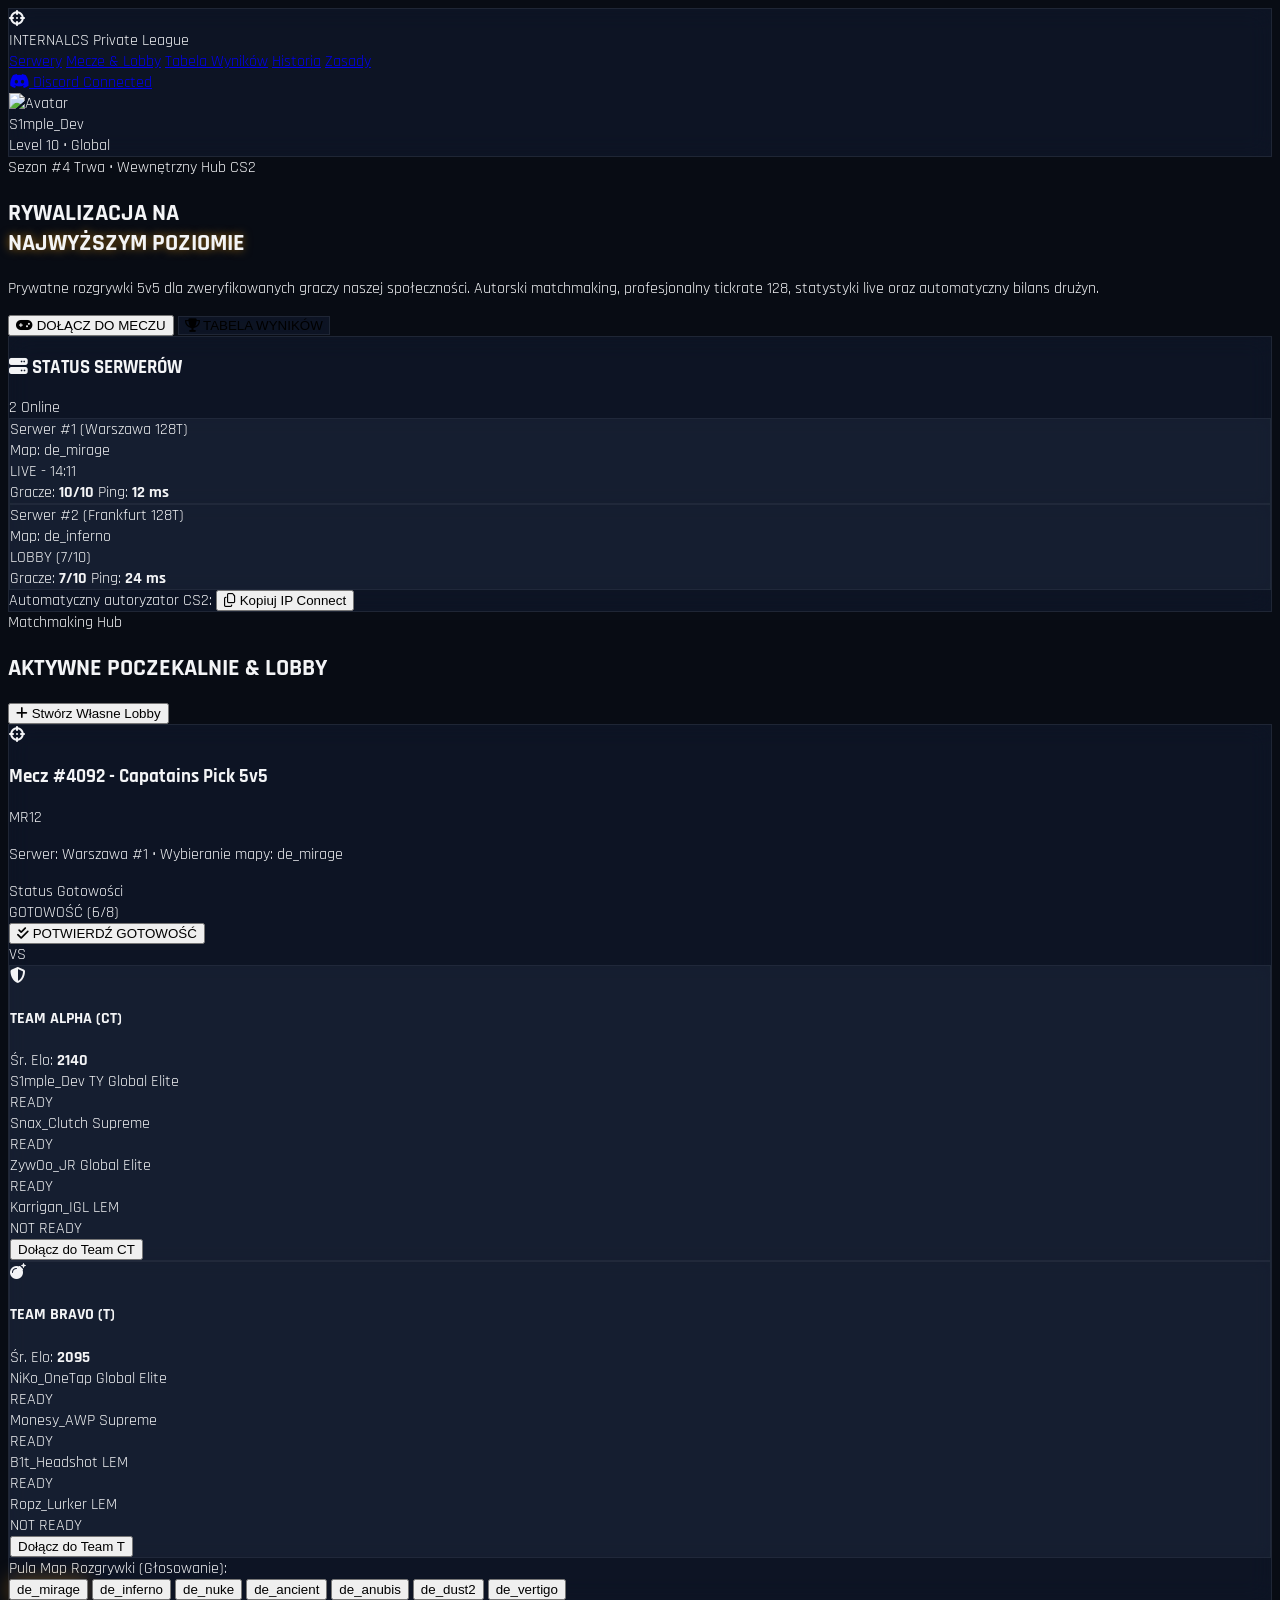
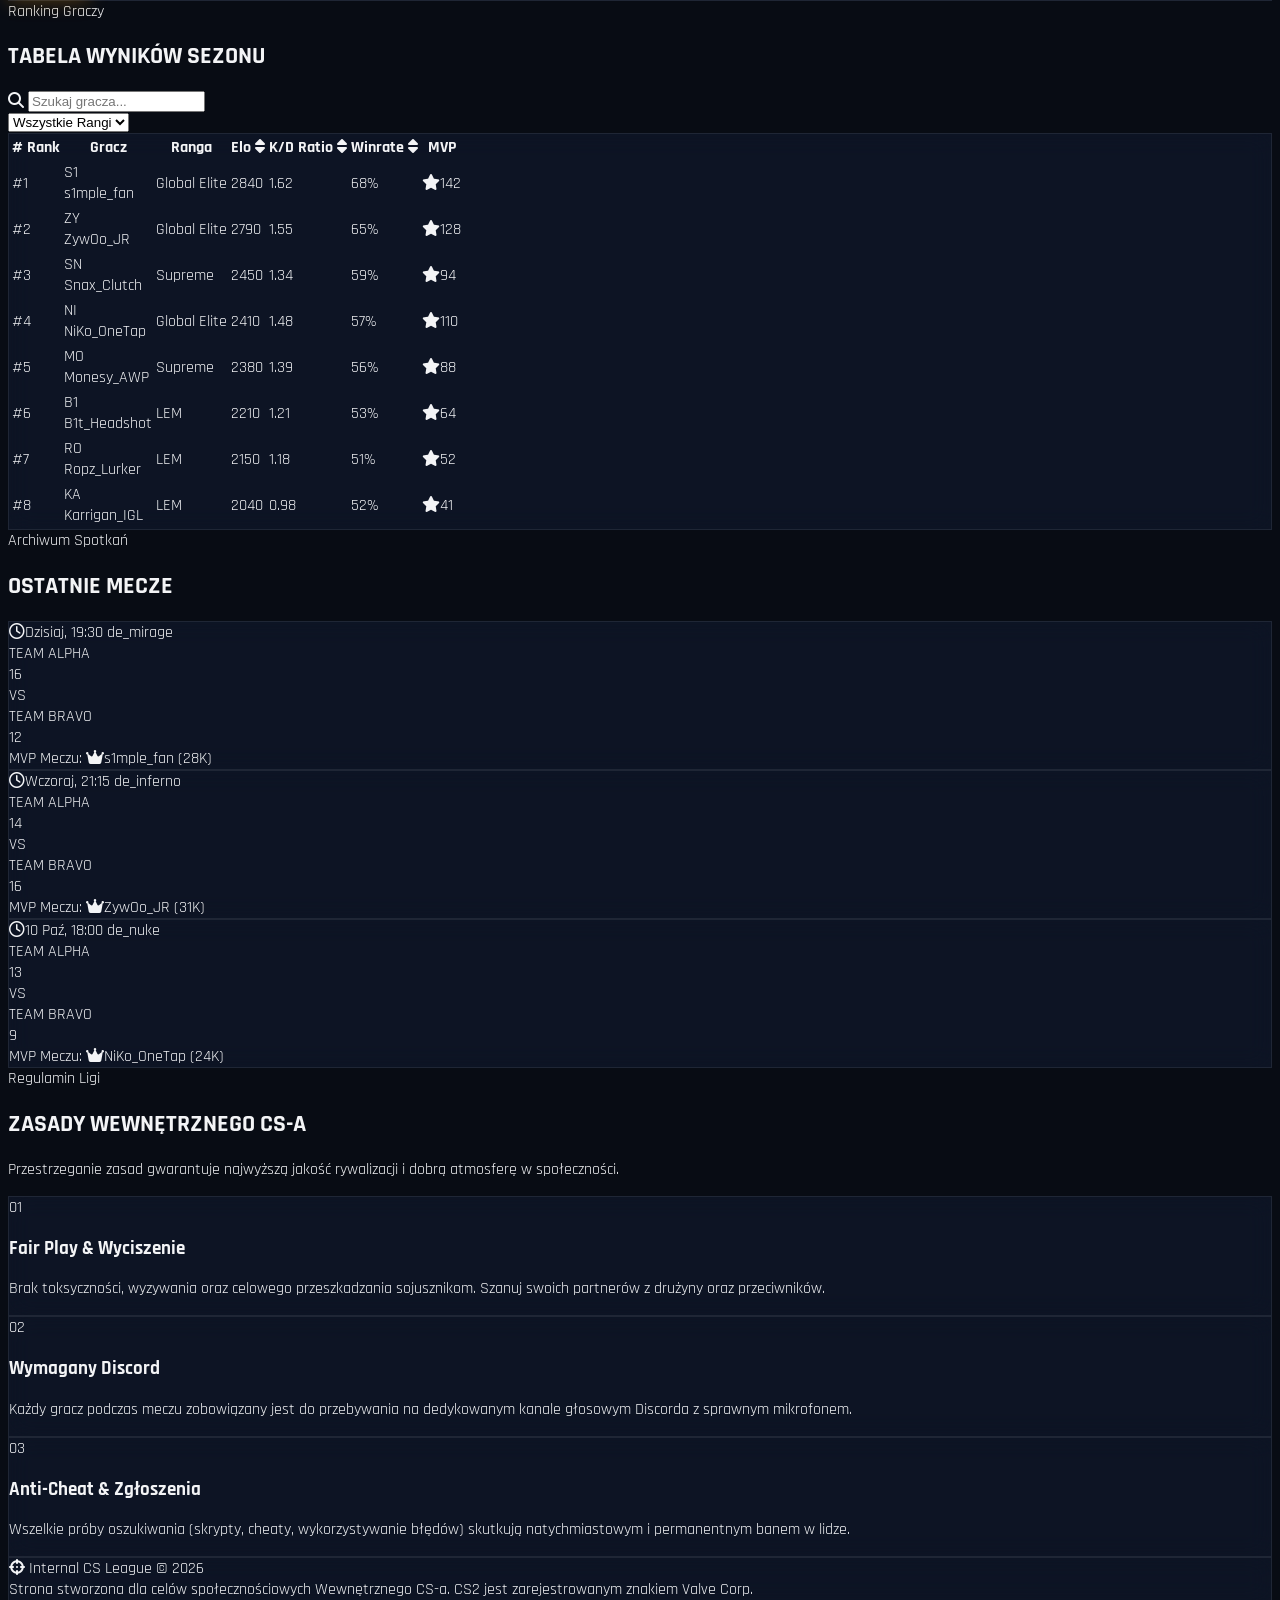
==== commit b41d17c3: "Integrate Tailwind CSS and custom styles in Test.html Added Tailwind CSS script and custom styles fo" ====
--- a/Test.html
+++ b/Test.html
@@ -5,7 +5,7 @@
     <meta name="viewport" content="width=device-width, initial-scale=1.0">
     <title>Internal CS Hub | Wewnętrzne Rozgrywki CS2</title>
     <!-- Tailwind CSS CDN -->
-  
+    <script src="https://cdn.tailwindcss.com"></script>
     <!-- FontAwesome Icons -->
     <link rel="stylesheet" href="https://cdnjs.cloudflare.com/ajax/libs/font-awesome/6.4.0/css/all.min.css">
     <!-- Google Fonts: Orbitron & Rajdhani -->
@@ -35,7 +35,40 @@
                 }
             }
         }
-    <
+    </script>
+
+    <style>
+        body {
+            font-family: 'Rajdhani', sans-serif;
+            background-color: #080c14;
+            color: #f3f4f6;
+            overflow-x: hidden;
+        }
+
+        .glow-orange {
+            box-shadow: 0 0 20px rgba(245, 158, 11, 0.35);
+        }
+
+        .glow-blue {
+            box-shadow: 0 0 20px rgba(6, 182, 212, 0.35);
+        }
+
+        .text-glow-orange {
+            text-shadow: 0 0 10px rgba(245, 158, 11, 0.6);
+        }
+
+        .text-glow-blue {
+            text-shadow: 0 0 10px rgba(6, 182, 212, 0.6);
+        }
+
+        .glass-panel {
+            background: rgba(15, 23, 42, 0.75);
+            backdrop-filter: blur(12px);
+            border: 1px solid rgba(255, 255, 255, 0.08);
+        }
+
+        .glass-card {
+            background: rgba(30, 41, 59, 0.5);
             backdrop-filter: blur(8px);
             border: 1px solid rgba(255, 255, 255, 0.05);
         }
